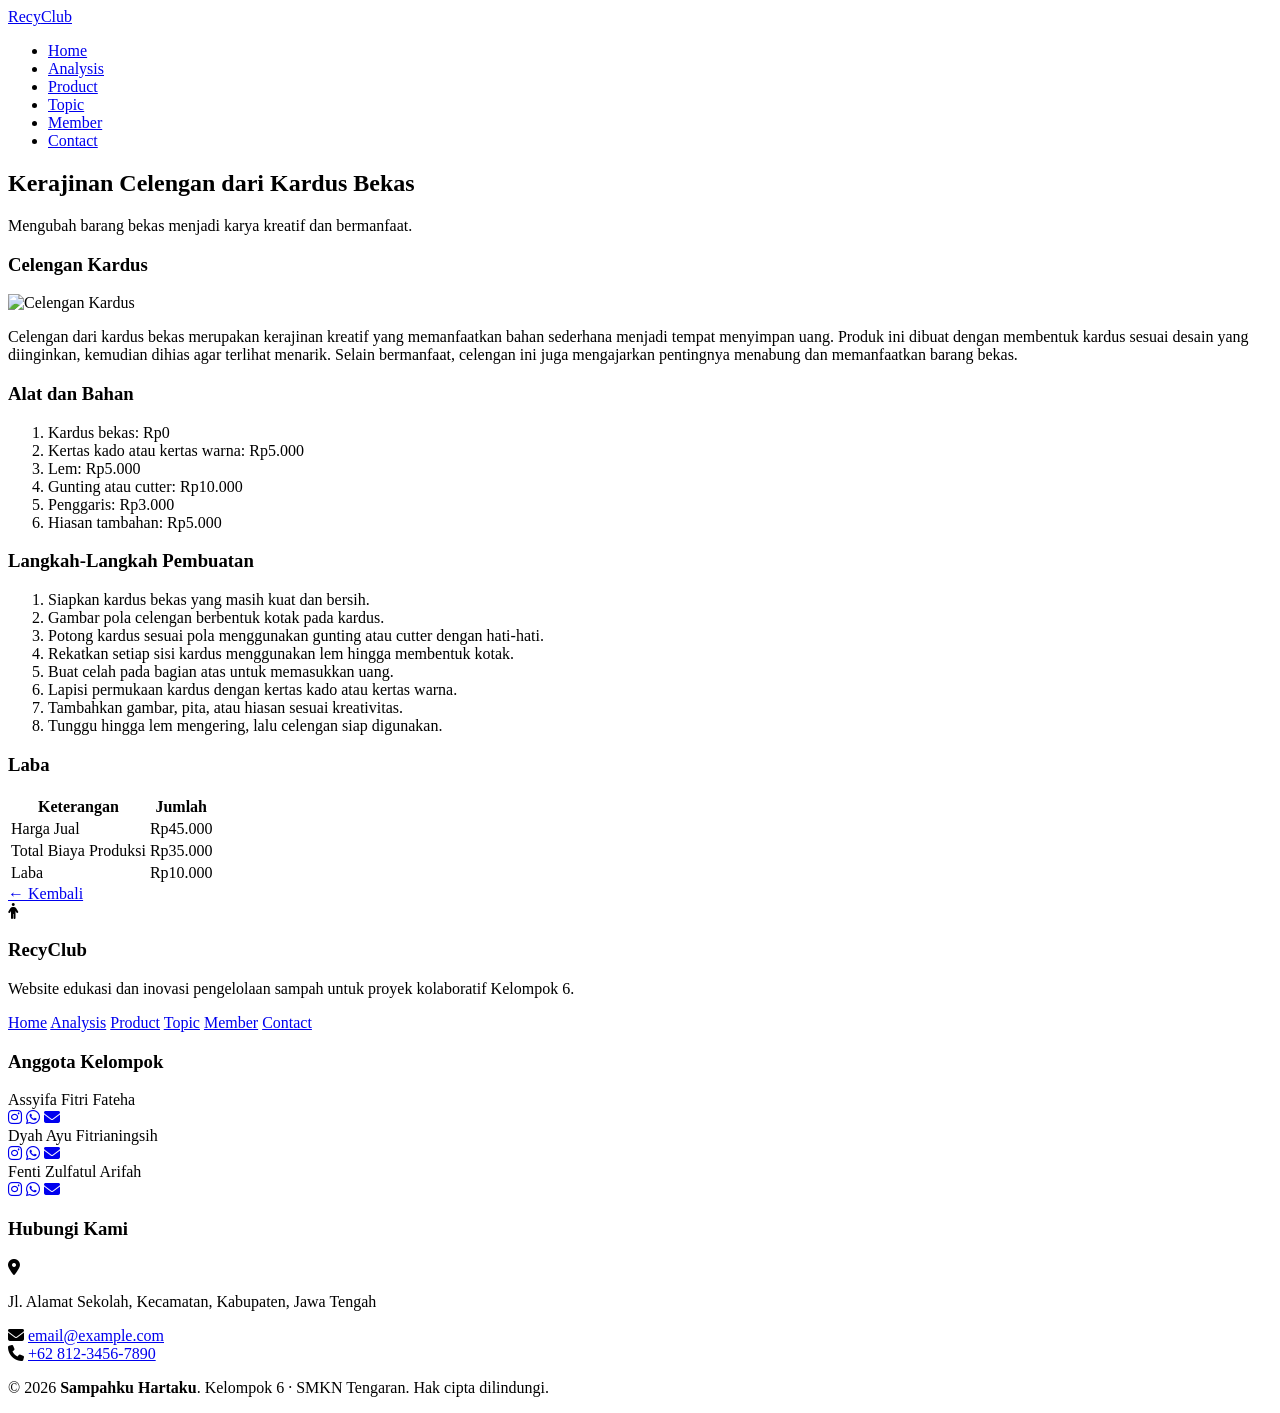
==== celengan.html @ 49f28661 "Add celengan.html for cardboard piggy bank project This HTML file outlines a project for creating a " ====
<!DOCTYPE html>
<html lang="id">
<head>
    <meta charset="UTF-8">
    <meta name="viewport" content="width=device-width, initial-scale=1.0">
    <title>Celengan Kardus</title>
    <link rel="stylesheet" href="celengan.css">
</head>

<body>

    <header>
        <nav class="navbar">
            <a href="#home" class="logo">Recy<span>Club</span></a>

            <ul class="nav-menu">
                <li><a href="home.html">Home</a></li>
                <li><a href="analysis.html">Analysis</a></li>
                <li><a href="product.html">Product</a></li>
                <li><a href="topicmapel.html">Topic</a></li>
                <li><a href="member2.html">Member</a></li>
                <li><a href="contact.html">Contact</a></li>
            </ul>
        </nav>
    </header>
    
    <section class="hero">
        <h2>Kerajinan Celengan dari Kardus Bekas</h2>
        <p>Mengubah barang bekas menjadi karya kreatif dan bermanfaat.</p>
    </section>

    <section class="service">
        <div class="container">
            <div class="dampak">

                <div class="card">
                    <h3>Celengan Kardus</h3>

                    <img src="Gambar4.jpg"
                         alt="Celengan Kardus"
                         width="300">

                    <p>
                        Celengan dari kardus bekas merupakan
                        kerajinan kreatif yang memanfaatkan
                        bahan sederhana menjadi tempat menyimpan
                        uang. Produk ini dibuat dengan membentuk
                        kardus sesuai desain yang diinginkan,
                        kemudian dihias agar terlihat menarik.
                        Selain bermanfaat, celengan ini juga
                        mengajarkan pentingnya menabung dan
                        memanfaatkan barang bekas.
                    </p>
                </div>

                <div class="card">
                    <h3>Alat dan Bahan</h3>

                    <ol>
                        <li>Kardus bekas: Rp0</li>
                        <li>Kertas kado atau kertas warna: Rp5.000</li>
                        <li>Lem: Rp5.000</li>
                        <li>Gunting atau cutter: Rp10.000</li>
                        <li>Penggaris: Rp3.000</li>
                        <li>Hiasan tambahan: Rp5.000</li>
                    </ol>
                </div>

                <div class="card langkah">
                    <h3>Langkah-Langkah Pembuatan</h3>

                    <ol>
                        <li>Siapkan kardus bekas yang masih kuat dan bersih.</li>
                        <li>Gambar pola celengan berbentuk kotak pada kardus.</li>
                        <li>Potong kardus sesuai pola menggunakan gunting atau cutter dengan hati-hati.</li>
                        <li>Rekatkan setiap sisi kardus menggunakan lem hingga membentuk kotak.</li>
                        <li>Buat celah pada bagian atas untuk memasukkan uang.</li>
                        <li>Lapisi permukaan kardus dengan kertas kado atau kertas warna.</li>
                        <li>Tambahkan gambar, pita, atau hiasan sesuai kreativitas.</li>
                        <li>Tunggu hingga lem mengering, lalu celengan siap digunakan.</li>
                    </ol>
                </div>
                <div class="card">
    <h3>Laba</h3>

    <table>
        <tr>
            <th>Keterangan</th>
            <th>Jumlah</th>
        </tr>
        <tr>
            <td>Harga Jual</td>
            <td>Rp45.000</td>
        </tr>
        <tr>
            <td>Total Biaya Produksi</td>
            <td>Rp35.000</td>
        </tr>
        <tr>
            <td>Laba</td>
            <td>Rp10.000</td>
        </tr>
    </table><a href="index.html" class="back-button"> &#8592; Kembali</a>
</div>
</div>
            </div>
        </div>
    </section>

    <footer class="footer">
    <div class="footer-container">

        <!-- Kolom 1: Identitas Website -->
        <div class="footer-about">
            <div class="footer-logo">
                <i class="fa-solid fa-person"></i>
            </div>

            <h3>RecyClub</h3>

            <p>
                Website edukasi dan inovasi pengelolaan sampah
                untuk proyek kolaboratif Kelompok 6.
            </p>

            <div class="footer-menu">
                <a href="#home">Home</a>
                <a href="#analysis">Analysis</a>
                <a href="#product">Product</a>
                <a href="#topic">Topic</a>
                <a href="#member">Member</a>
                <a href="#contact">Contact</a>
            </div>
        </div>

        <!-- Kolom 2: Anggota Kelompok -->
        <div class="footer-members">
            <h3>Anggota Kelompok</h3>

            <div class="member-item">
                <span>Assyifa Fitri Fateha</span>
                <div class="social-icons">
                    <a href="https://www.instagram.com/fleuriesyifaa?xtok=MTVhamZsZ2R6a3NzaQ==" aria-label="Instagram"><i class="fa-brands fa-instagram"></i></a>
                    <a href="https://wa.me/6283862240903" aria-label="WhatsApp"><i class="fa-brands fa-whatsapp"></i></a>
                    <a href="mailto:assyifa.p26025@satamail.my.id" aria-label="Email"><i class="fa-solid fa-envelope"></i></a>
                </div>
            </div>

            <div class="member-item">
                <span>Dyah Ayu Fitrianingsih</span>
                <div class="social-icons">
                    <a href="https://www.instagram.com/_dyahf__?dlrf=cDN1NWYwY28wc2hr" aria-label="Instagram"><i class="fa-brands fa-instagram"></i></a>
                    <a href="https://wa.me/6283829670711" aria-label="WhatsApp"><i class="fa-brands fa-whatsapp"></i></a>
                    <a href="mailto:dyah.p26057@satamail.my.id" aria-label="Email"><i class="fa-solid fa-envelope"></i></a>
                </div>
            </div>

            <div class="member-item">
                <span>Fenti Zulfatul Arifah</span>
                <div class="social-icons">
                    <a href="https://www.instagram.com/yuknowntii?rpxt=aGJrZnRvMXQ5aHd3" aria-label="Instagram"><i class="fa-brands fa-instagram"></i></a>
                    <a href="https://wa.me/6282333134593" aria-label="WhatsApp"><i class="fa-brands fa-whatsapp"></i></a>
                    <a href="mailto:fenti.p26063@satamail.my.id" aria-label="Email"><i class="fa-solid fa-envelope"></i></a>
                </div>
            </div>
        </div>

        <!-- Kolom 3: Hubungi Kami -->
        <div class="footer-contact">
            <h3>Hubungi Kami</h3>

            <div class="contact-item">
                <i class="fa-solid fa-location-dot"></i>
                <p>
                    Jl. Alamat Sekolah, Kecamatan,
                    Kabupaten, Jawa Tengah
                </p>
            </div>

            <div class="contact-item">
                <i class="fa-solid fa-envelope"></i>
                <a href="mailto:email@example.com">
                    email@example.com
                </a>
            </div>

            <div class="contact-item">
                <i class="fa-solid fa-phone"></i>
                <a href="tel:+6281234567890">
                    +62 812-3456-7890
                </a>
            </div>
        </div>

    </div>

    <!-- Copyright -->
    <div class="footer-bottom">
        <p>
            © 2026 <strong>Sampahku Hartaku</strong>.
            Kelompok 6 · SMKN Tengaran. Hak cipta dilindungi.
        </p>
    </div>
</footer>
<!-- Font Awesome untuk ikon -->
<link rel="stylesheet"
href="https://cdnjs.cloudflare.com/ajax/libs/font-awesome/6.5.1/css/all.min.css">

</body>
</html>
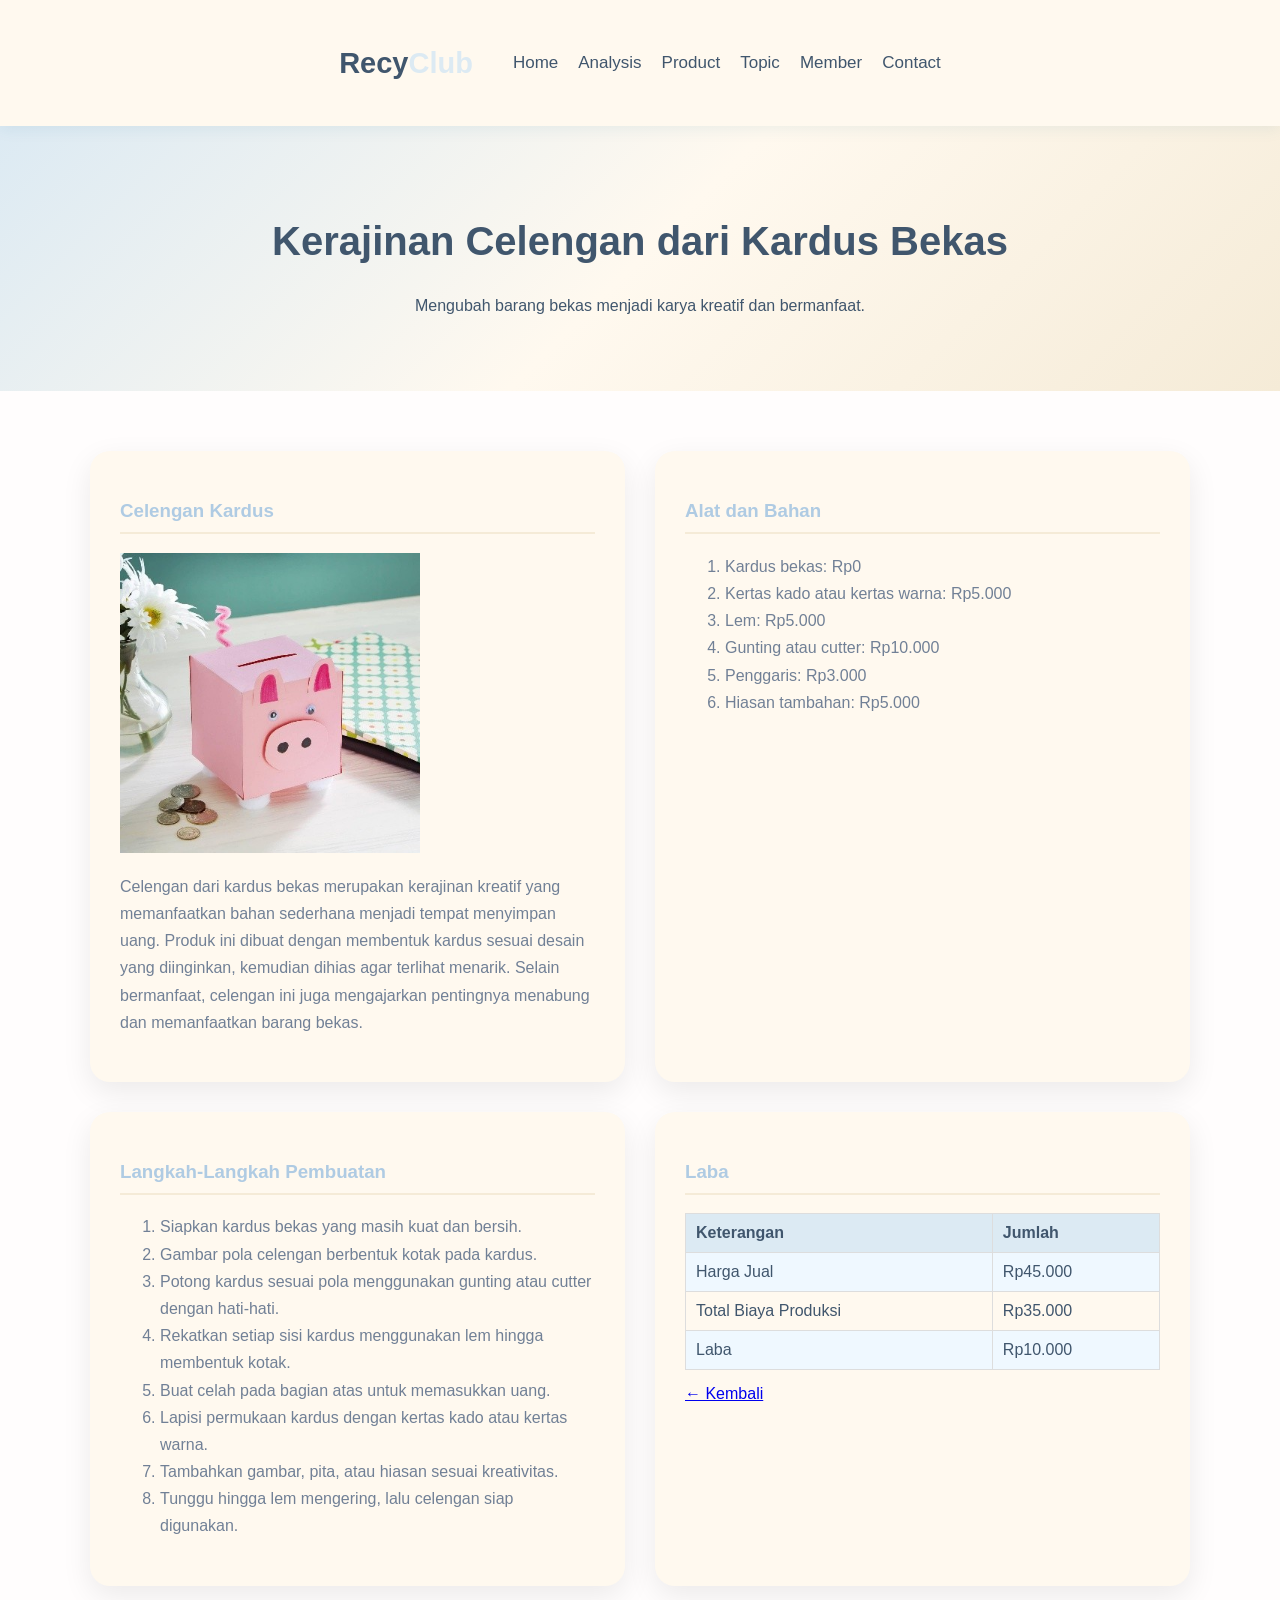
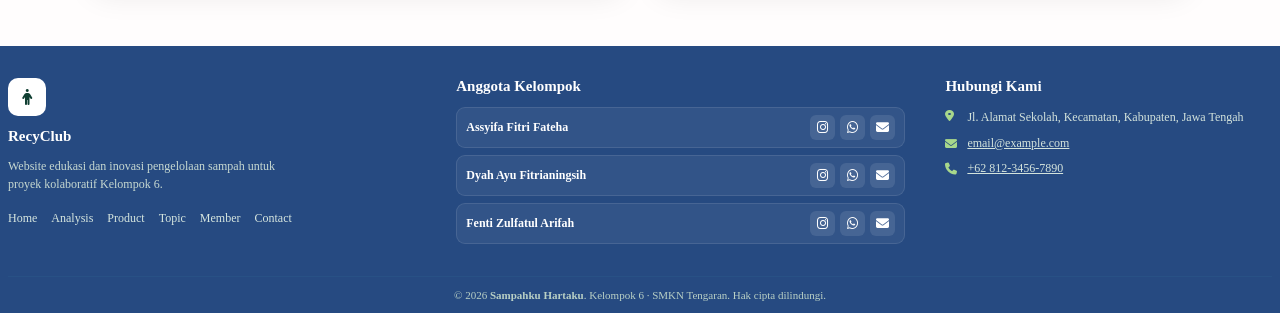
==== commit 33f158cd: "Update Home link to point to index.html" ====
--- a/celengan.html
+++ b/celengan.html
@@ -14,7 +14,7 @@
             <a href="#home" class="logo">Recy<span>Club</span></a>
 
             <ul class="nav-menu">
-                <li><a href="home.html">Home</a></li>
+                <li><a href="index.html">Home</a></li>
                 <li><a href="analysis.html">Analysis</a></li>
                 <li><a href="product.html">Product</a></li>
                 <li><a href="topicmapel.html">Topic</a></li>
--- a/celengan.css
+++ b/celengan.css
@@ -0,0 +1,400 @@
+:root {
+    --pink: #AFCBE3;
+    --blue: #DCEAF3;
+    --yellow: #F5EBD7;
+    --white: #FFF9EF;
+    --ink: #40566D;
+    --muted: #718096;
+}
+
+* {
+    box-sizing: border-box;
+}
+
+body {
+    margin: 0;
+    font-family: Arial, sans-serif;
+    color: var(--ink);
+    background: #FFF9EF;
+}
+
+header {
+    width: 100%;
+    background: var(--white);
+    position: sticky;
+    top: 0;
+    z-index: 1000;
+    box-shadow: 0 3px 15px rgba(8, 98, 136, 0.08);
+}
+
+.navbar {
+    max-width: 1200px;
+    margin: auto;
+    padding: 17px 35px;
+    display: flex;
+    justify-content: space-between;
+    align-items: center;
+}
+
+.logo {
+    font-size: 29px;
+    font-weight: bold;
+    color: var(--dark-blue);
+    text-decoration: none;
+}
+
+.logo span {
+    color: var(--blue);
+}
+
+.nav-menu {
+    display: flex;
+    align-items: center;
+    gap: 30px;
+    list-style: none;
+}
+
+.nav-menu a {
+    text-decoration: none;
+    color: var(--dark-blue);
+    font-size: 17px;
+    transition: 0.3s;
+}
+
+.nav-menu a:hover {
+    color: #e1a943;
+}
+
+
+header {
+    padding: 20px 30px;
+    background: var(--white);
+    display: flex;
+    justify-content: space-between;
+    align-items: center;
+}
+
+.nav-menu {
+    display: flex;
+    gap: 20px;
+    list-style: none;
+}
+
+.nav-menu a {
+    color: var(--ink);
+    text-decoration: none;
+}
+
+.hero {
+    padding: 60px 20px;
+    text-align: center;
+    background: linear-gradient(
+        135deg,
+        #DCEAF3,
+        #FFF9EF,
+        #F5EBD7
+    );
+}
+
+.hero h2 {
+    font-size: 40px;
+    color: #40566D;
+}
+
+.hero a {
+    display: inline-block;
+    padding: 10p 20px;
+    border-radius: 10px;
+    background: var(--pink);
+    color: white;
+    text-decoration: none;
+}
+
+.service {
+    padding: 60px 30px;
+    background: #fffdfd;
+}
+
+.container {
+    max-width: 1100px;
+    margin: auto;
+}
+
+.dampak {
+    display: grid;
+    grid-template-columns: repeat(2, 1fr);
+    gap: 30px;
+}
+
+.card {
+    padding: 30px;
+    border-radius: 20px;
+    background: var(--white);
+    box-shadow: 0 10px 30px rgba(0,0,0,0.08);
+}
+
+.card h3 {
+    color: var(--pink);
+    border-bottom: 2px solid var(--yellow);
+    padding-bottom: 10px;
+}
+
+.card h4 {
+    color: #4c91bb;
+}
+
+.card p, .card li {
+    color: var(--muted);
+    line-height: 1.7;
+}
+
+.card table {
+    width: 100%;
+    border-collapse: collapse;
+    margin: 15px 0;
+}
+
+.card th {
+    background: var(--blue);
+}
+
+.card th, .card td {
+    padding: 10px;
+    border: 1px solid #ddd;
+    text-align: left;
+}
+
+.card tr:nth-child(even) {
+    background: #eff8ff;
+}
+
+.site-footer {
+    padding: 25px;
+    text-align: center;
+    color: white;
+    background: #40566D;
+}
+
+.site-footer a {
+    color: var(--yellow);
+    text-decoration: none;
+}
+
+@media (max-width: 700px) {
+    .dampak {
+        grid-template-columns: 1fr;
+    }
+
+    header {
+        flex-direction: column;
+    }
+
+    .nav-menu {
+        padding: 0;
+        flex-wrap: wrap;
+        justify-content: center;
+    }
+}
+
+.footer {
+    width: 100%;
+    background-color: #264a81;
+    color: #ffffff;
+    padding: 32px 8px 12px;
+    font-family: "Times New Roman", Times, serif;
+    box-sizing: border-box;
+    text-align: left;
+}
+
+.footer * {
+    box-sizing: border-box;
+}
+
+.footer-container {
+    display: grid;
+    grid-template-columns: 1fr 1.1fr 0.8fr;
+    gap: 40px;
+    align-items: start;
+    width: 100%;
+    padding-bottom: 25px;
+}
+
+/* JUDUL */
+.footer h3 {
+    font-size: 15px;
+    font-weight: bold;
+    margin: 0 0 12px;
+    color: white;
+    text-align: left;
+}
+
+/* KOLOM IDENTITAS */
+.footer-about {
+    text-align: left;
+}
+
+.footer-logo {
+    width: 38px;
+    height: 38px;
+    background: white;
+    color: #103f32;
+    border-radius: 10px;
+    display: flex;
+    justify-content: center;
+    align-items: center;
+    margin-bottom: 12px;
+}
+
+.footer-about p {
+    font-size: 12px;
+    line-height: 1.5;
+    color: #c7d9d1;
+    max-width: 290px;
+    margin: 0 0 18px;
+    text-align: left;
+}
+
+/* NAVIGASI */
+.footer-menu {
+    display: flex;
+    align-items: center;
+    flex-wrap: wrap;
+    gap: 14px;
+}
+
+.footer-menu a {
+    font-size: 12px;
+    color: #d6e6df;
+    text-decoration: none;
+}
+
+/* ANGGOTA KELOMPOK */
+.footer-members {
+    text-align: left;
+}
+
+.footer-members h3 {
+    margin-bottom: 12px;
+}
+
+.member-item {
+    width: 100%;
+    min-height: 36px;
+    padding: 7px 9px;
+    margin-bottom: 7px;
+
+    display: flex;
+    justify-content: space-between;
+    align-items: center;
+
+    background: rgba(255,255,255,0.06);
+    border: 1px solid rgba(255,255,255,0.10);
+    border-radius: 9px;
+}
+
+.member-item span {
+    font-size: 12px;
+    font-weight: bold;
+    color: white;
+}
+
+/* IKON SOSIAL MEDIA */
+.social-icons {
+    display: flex;
+    align-items: center;
+    gap: 5px;
+}
+
+.social-icons a {
+    width: 25px;
+    height: 25px;
+
+    display: flex;
+    justify-content: center;
+    align-items: center;
+
+    background: rgba(255,255,255,0.10);
+    border: none;
+    border-radius: 6px;
+
+    color: white;
+    text-decoration: none;
+    font-size: 13px;
+}
+
+/* KONTAK */
+.footer-contact {
+    text-align: left;
+}
+
+.footer-contact h3 {
+    margin-bottom: 13px;
+}
+
+.contact-item {
+    display: flex;
+    align-items: flex-start;
+    gap: 10px;
+    margin-bottom: 10px;
+    color: #d3e3dc;
+    font-size: 12px;
+}
+
+.contact-item i {
+    color: #a8d88b;
+    width: 12px;
+    flex-shrink: 0;
+    margin-top: 2px;
+}
+
+.contact-item p {
+    margin: 0;
+    line-height: 1.5;
+    text-align: left;
+}
+
+.contact-item a {
+    color: #d3e3dc;
+    font-size: 12px;
+}
+
+/* COPYRIGHT */
+.footer-bottom {
+    border-top: 1px solid rgba(55, 128, 164, 0.13);
+    padding-top: 12px;
+    text-align: center;
+}
+
+.footer-bottom p {
+    font-size: 11px;
+    color: #b9d0c5;
+    margin: 0;
+}
+
+/* RESPONSIVE TABLET */
+@media (max-width: 768px) {
+    .footer-container {
+        grid-template-columns: 1fr 1fr;
+        gap: 25px;
+    }
+
+    .footer-contact {
+        grid-column: 1 / -1;
+    }
+}
+
+/* RESPONSIVE HP */
+@media (max-width: 480px) {
+    .footer {
+        padding: 25px 16px 12px;
+    }
+
+    .footer-container {
+        grid-template-columns: 1fr;
+        gap: 22px;
+    }
+
+    .footer-contact {
+        grid-column: auto;
+    }
+}
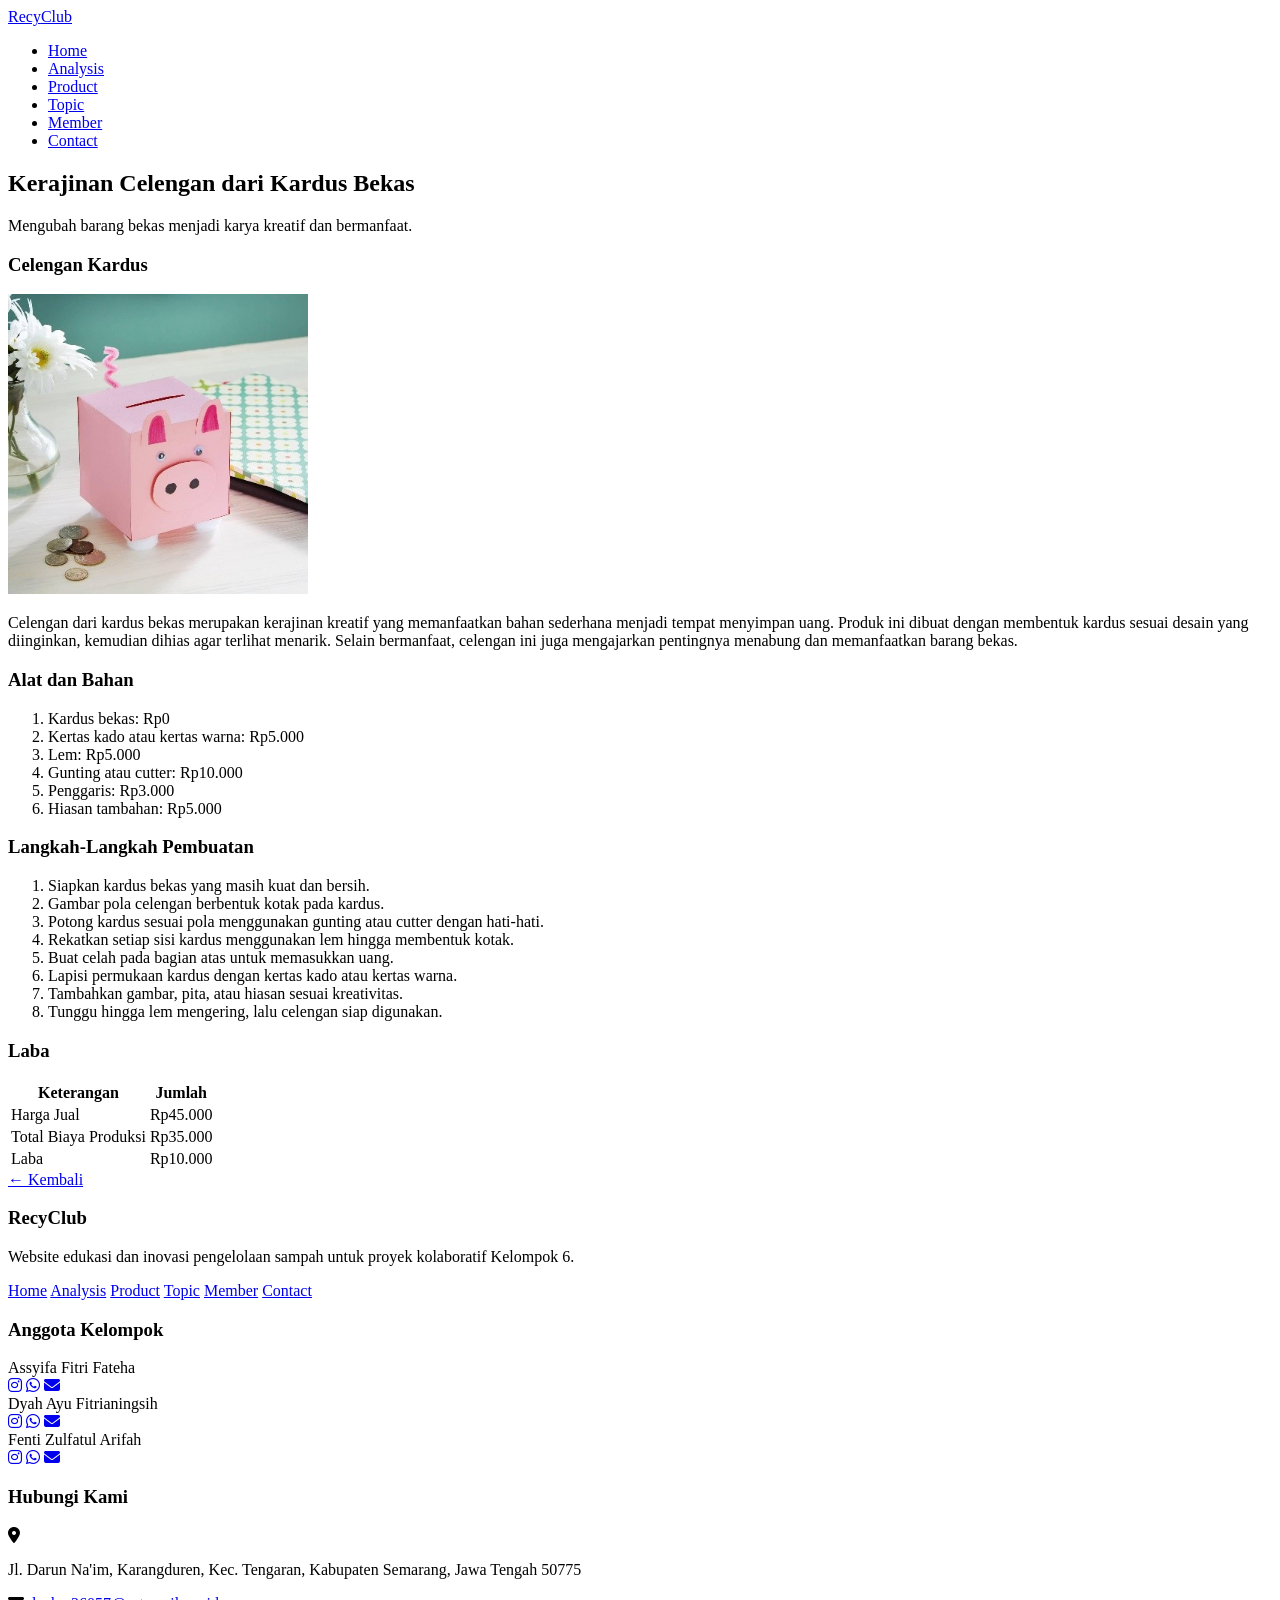
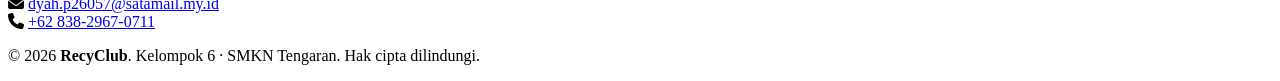
==== commit 522d6644: "Update footer links and contact information" ====
--- a/celengan.html
+++ b/celengan.html
@@ -15,11 +15,11 @@
 
             <ul class="nav-menu">
                 <li><a href="index.html">Home</a></li>
-                <li><a href="analysis.html">Analysis</a></li>
-                <li><a href="product.html">Product</a></li>
-                <li><a href="topicmapel.html">Topic</a></li>
-                <li><a href="member2.html">Member</a></li>
-                <li><a href="contact.html">Contact</a></li>
+                <li><a href="index.html#analysis">Analysis</a></li>
+                <li><a href="index.html#product">Product</a></li>
+                <li><a href="index.html#Topic">Topic</a></li>
+                <li><a href="index.html#member">Member</a></li>
+                <li><a href="index.html#contact">Contact</a></li>
             </ul>
         </nav>
     </header>
@@ -107,14 +107,13 @@
         </div>
     </section>
 
+    <!-- FOOTER -->
     <footer class="footer">
     <div class="footer-container">
 
         <!-- Kolom 1: Identitas Website -->
         <div class="footer-about">
-            <div class="footer-logo">
-                <i class="fa-solid fa-person"></i>
-            </div>
+            
 
             <h3>RecyClub</h3>
 
@@ -124,12 +123,12 @@
             </p>
 
             <div class="footer-menu">
-                <a href="#home">Home</a>
-                <a href="#analysis">Analysis</a>
-                <a href="#product">Product</a>
-                <a href="#topic">Topic</a>
-                <a href="#member">Member</a>
-                <a href="#contact">Contact</a>
+                <a href="index.html#home">Home</a>
+                <a href="index.html#analysis">Analysis</a>
+                <a href="index.html#product">Product</a>
+                <a href="index.html#Topic">Topic</a>
+                <a href="index.html#member">Member</a>
+                <a href="index.html#contact">Contact</a>
             </div>
         </div>
 
@@ -143,6 +142,8 @@
                     <a href="https://www.instagram.com/fleuriesyifaa?xtok=MTVhamZsZ2R6a3NzaQ==" aria-label="Instagram"><i class="fa-brands fa-instagram"></i></a>
                     <a href="https://wa.me/6283862240903" aria-label="WhatsApp"><i class="fa-brands fa-whatsapp"></i></a>
                     <a href="mailto:assyifa.p26025@satamail.my.id" aria-label="Email"><i class="fa-solid fa-envelope"></i></a>
+                    <link rel="stylesheet"
+href="https://cdnjs.cloudflare.com/ajax/libs/font-awesome/6.5.0/css/all.min.css">
                 </div>
             </div>
 
@@ -152,6 +153,8 @@
                     <a href="https://www.instagram.com/_dyahf__?dlrf=cDN1NWYwY28wc2hr" aria-label="Instagram"><i class="fa-brands fa-instagram"></i></a>
                     <a href="https://wa.me/6283829670711" aria-label="WhatsApp"><i class="fa-brands fa-whatsapp"></i></a>
                     <a href="mailto:dyah.p26057@satamail.my.id" aria-label="Email"><i class="fa-solid fa-envelope"></i></a>
+                    <link rel="stylesheet"
+href="https://cdnjs.cloudflare.com/ajax/libs/font-awesome/6.5.0/css/all.min.css">
                 </div>
             </div>
 
@@ -161,6 +164,8 @@
                     <a href="https://www.instagram.com/yuknowntii?rpxt=aGJrZnRvMXQ5aHd3" aria-label="Instagram"><i class="fa-brands fa-instagram"></i></a>
                     <a href="https://wa.me/6282333134593" aria-label="WhatsApp"><i class="fa-brands fa-whatsapp"></i></a>
                     <a href="mailto:fenti.p26063@satamail.my.id" aria-label="Email"><i class="fa-solid fa-envelope"></i></a>
+                    <link rel="stylesheet"
+href="https://cdnjs.cloudflare.com/ajax/libs/font-awesome/6.5.0/css/all.min.css">
                 </div>
             </div>
         </div>
@@ -172,22 +177,21 @@
             <div class="contact-item">
                 <i class="fa-solid fa-location-dot"></i>
                 <p>
-                    Jl. Alamat Sekolah, Kecamatan,
-                    Kabupaten, Jawa Tengah
+                    Jl. Darun Na'im, Karangduren, Kec. Tengaran, Kabupaten Semarang, Jawa Tengah 50775
                 </p>
             </div>
 
             <div class="contact-item">
                 <i class="fa-solid fa-envelope"></i>
-                <a href="mailto:email@example.com">
-                    email@example.com
+                <a href="mailto:dyah.p26057@satamail.my.id">
+                    dyah.p26057@satamail.my.id
                 </a>
             </div>
 
             <div class="contact-item">
                 <i class="fa-solid fa-phone"></i>
-                <a href="tel:+6281234567890">
-                    +62 812-3456-7890
+                <a href="tel:+62 838-2967-0711">
+                    +62 838-2967-0711
                 </a>
             </div>
         </div>
@@ -197,11 +201,12 @@
     <!-- Copyright -->
     <div class="footer-bottom">
         <p>
-            © 2026 <strong>Sampahku Hartaku</strong>.
+            © 2026 <strong>RecyClub</strong>.
             Kelompok 6 · SMKN Tengaran. Hak cipta dilindungi.
         </p>
     </div>
 </footer>
+
 <!-- Font Awesome untuk ikon -->
 <link rel="stylesheet"
 href="https://cdnjs.cloudflare.com/ajax/libs/font-awesome/6.5.1/css/all.min.css">
--- a/celengan.css
+++ b/celengan.css
@@ -1,400 +1,219 @@
-:root {
-    --pink: #AFCBE3;
-    --blue: #DCEAF3;
-    --yellow: #F5EBD7;
-    --white: #FFF9EF;
-    --ink: #40566D;
-    --muted: #718096;
-}
-
-* {
-    box-sizing: border-box;
-}
-
-body {
-    margin: 0;
-    font-family: Arial, sans-serif;
-    color: var(--ink);
-    background: #FFF9EF;
-}
-
-header {
-    width: 100%;
-    background: var(--white);
-    position: sticky;
-    top: 0;
-    z-index: 1000;
-    box-shadow: 0 3px 15px rgba(8, 98, 136, 0.08);
-}
-
-.navbar {
-    max-width: 1200px;
-    margin: auto;
-    padding: 17px 35px;
-    display: flex;
-    justify-content: space-between;
-    align-items: center;
-}
-
-.logo {
-    font-size: 29px;
-    font-weight: bold;
-    color: var(--dark-blue);
-    text-decoration: none;
-}
-
-.logo span {
-    color: var(--blue);
-}
-
-.nav-menu {
-    display: flex;
-    align-items: center;
-    gap: 30px;
-    list-style: none;
-}
-
-.nav-menu a {
-    text-decoration: none;
-    color: var(--dark-blue);
-    font-size: 17px;
-    transition: 0.3s;
-}
-
-.nav-menu a:hover {
-    color: #e1a943;
-}
-
-
-header {
-    padding: 20px 30px;
-    background: var(--white);
-    display: flex;
-    justify-content: space-between;
-    align-items: center;
-}
-
-.nav-menu {
-    display: flex;
-    gap: 20px;
-    list-style: none;
-}
-
-.nav-menu a {
-    color: var(--ink);
-    text-decoration: none;
-}
-
-.hero {
-    padding: 60px 20px;
-    text-align: center;
-    background: linear-gradient(
-        135deg,
-        #DCEAF3,
-        #FFF9EF,
-        #F5EBD7
-    );
-}
-
-.hero h2 {
-    font-size: 40px;
-    color: #40566D;
-}
-
-.hero a {
-    display: inline-block;
-    padding: 10p 20px;
-    border-radius: 10px;
-    background: var(--pink);
-    color: white;
-    text-decoration: none;
-}
-
-.service {
-    padding: 60px 30px;
-    background: #fffdfd;
-}
-
-.container {
-    max-width: 1100px;
-    margin: auto;
-}
-
-.dampak {
-    display: grid;
-    grid-template-columns: repeat(2, 1fr);
-    gap: 30px;
-}
-
-.card {
-    padding: 30px;
-    border-radius: 20px;
-    background: var(--white);
-    box-shadow: 0 10px 30px rgba(0,0,0,0.08);
-}
-
-.card h3 {
-    color: var(--pink);
-    border-bottom: 2px solid var(--yellow);
-    padding-bottom: 10px;
-}
-
-.card h4 {
-    color: #4c91bb;
-}
-
-.card p, .card li {
-    color: var(--muted);
-    line-height: 1.7;
-}
-
-.card table {
-    width: 100%;
-    border-collapse: collapse;
-    margin: 15px 0;
-}
-
-.card th {
-    background: var(--blue);
-}
-
-.card th, .card td {
-    padding: 10px;
-    border: 1px solid #ddd;
-    text-align: left;
-}
-
-.card tr:nth-child(even) {
-    background: #eff8ff;
-}
-
-.site-footer {
-    padding: 25px;
-    text-align: center;
-    color: white;
-    background: #40566D;
-}
-
-.site-footer a {
-    color: var(--yellow);
-    text-decoration: none;
-}
-
-@media (max-width: 700px) {
-    .dampak {
-        grid-template-columns: 1fr;
-    }
-
-    header {
-        flex-direction: column;
-    }
-
-    .nav-menu {
-        padding: 0;
-        flex-wrap: wrap;
-        justify-content: center;
-    }
-}
-
-.footer {
-    width: 100%;
-    background-color: #264a81;
-    color: #ffffff;
-    padding: 32px 8px 12px;
-    font-family: "Times New Roman", Times, serif;
-    box-sizing: border-box;
-    text-align: left;
-}
-
-.footer * {
-    box-sizing: border-box;
-}
-
-.footer-container {
-    display: grid;
-    grid-template-columns: 1fr 1.1fr 0.8fr;
-    gap: 40px;
-    align-items: start;
-    width: 100%;
-    padding-bottom: 25px;
-}
-
-/* JUDUL */
-.footer h3 {
-    font-size: 15px;
-    font-weight: bold;
-    margin: 0 0 12px;
-    color: white;
-    text-align: left;
-}
-
-/* KOLOM IDENTITAS */
-.footer-about {
-    text-align: left;
-}
-
-.footer-logo {
-    width: 38px;
-    height: 38px;
-    background: white;
-    color: #103f32;
-    border-radius: 10px;
-    display: flex;
-    justify-content: center;
-    align-items: center;
-    margin-bottom: 12px;
-}
-
-.footer-about p {
-    font-size: 12px;
-    line-height: 1.5;
-    color: #c7d9d1;
-    max-width: 290px;
-    margin: 0 0 18px;
-    text-align: left;
-}
-
-/* NAVIGASI */
-.footer-menu {
-    display: flex;
-    align-items: center;
-    flex-wrap: wrap;
-    gap: 14px;
-}
-
-.footer-menu a {
-    font-size: 12px;
-    color: #d6e6df;
-    text-decoration: none;
-}
-
-/* ANGGOTA KELOMPOK */
-.footer-members {
-    text-align: left;
-}
-
-.footer-members h3 {
-    margin-bottom: 12px;
-}
-
-.member-item {
-    width: 100%;
-    min-height: 36px;
-    padding: 7px 9px;
-    margin-bottom: 7px;
-
-    display: flex;
-    justify-content: space-between;
-    align-items: center;
-
-    background: rgba(255,255,255,0.06);
-    border: 1px solid rgba(255,255,255,0.10);
-    border-radius: 9px;
-}
-
-.member-item span {
-    font-size: 12px;
-    font-weight: bold;
-    color: white;
-}
-
-/* IKON SOSIAL MEDIA */
-.social-icons {
-    display: flex;
-    align-items: center;
-    gap: 5px;
-}
-
-.social-icons a {
-    width: 25px;
-    height: 25px;
-
-    display: flex;
-    justify-content: center;
-    align-items: center;
-
-    background: rgba(255,255,255,0.10);
-    border: none;
-    border-radius: 6px;
-
-    color: white;
-    text-decoration: none;
-    font-size: 13px;
-}
-
-/* KONTAK */
-.footer-contact {
-    text-align: left;
-}
-
-.footer-contact h3 {
-    margin-bottom: 13px;
-}
-
-.contact-item {
-    display: flex;
-    align-items: flex-start;
-    gap: 10px;
-    margin-bottom: 10px;
-    color: #d3e3dc;
-    font-size: 12px;
-}
-
-.contact-item i {
-    color: #a8d88b;
-    width: 12px;
-    flex-shrink: 0;
-    margin-top: 2px;
-}
-
-.contact-item p {
-    margin: 0;
-    line-height: 1.5;
-    text-align: left;
-}
-
-.contact-item a {
-    color: #d3e3dc;
-    font-size: 12px;
-}
-
-/* COPYRIGHT */
-.footer-bottom {
-    border-top: 1px solid rgba(55, 128, 164, 0.13);
-    padding-top: 12px;
-    text-align: center;
-}
-
-.footer-bottom p {
-    font-size: 11px;
-    color: #b9d0c5;
-    margin: 0;
-}
-
-/* RESPONSIVE TABLET */
-@media (max-width: 768px) {
-    .footer-container {
-        grid-template-columns: 1fr 1fr;
-        gap: 25px;
-    }
-
-    .footer-contact {
-        grid-column: 1 / -1;
-    }
-}
-
-/* RESPONSIVE HP */
-@media (max-width: 480px) {
-    .footer {
-        padding: 25px 16px 12px;
-    }
-
-    .footer-container {
-        grid-template-columns: 1fr;
-        gap: 22px;
-    }
-
-    .footer-contact {
-        grid-column: auto;
-    }
-}
+<!DOCTYPE html>
+<html lang="id">
+<head>
+    <meta charset="UTF-8">
+    <meta name="viewport" content="width=device-width, initial-scale=1.0">
+    <title>Celengan Kardus</title>
+    <link rel="stylesheet" href="celengan.css">
+</head>
+
+<body>
+
+    <header>
+        <nav class="navbar">
+            <a href="#home" class="logo">Recy<span>Club</span></a>
+
+            <ul class="nav-menu">
+                <li><a href="index.html">Home</a></li>
+                <li><a href="index.html#analysis">Analysis</a></li>
+                <li><a href="index.html#product">Product</a></li>
+                <li><a href="index.html#Topic">Topic</a></li>
+                <li><a href="index.html#member">Member</a></li>
+                <li><a href="index.html#contact">Contact</a></li>
+            </ul>
+        </nav>
+    </header>
+    
+    <section class="hero">
+        <h2>Kerajinan Celengan dari Kardus Bekas</h2>
+        <p>Mengubah barang bekas menjadi karya kreatif dan bermanfaat.</p>
+    </section>
+
+    <section class="service">
+        <div class="container">
+            <div class="dampak">
+
+                <div class="card">
+                    <h3>Celengan Kardus</h3>
+
+                    <img src="Gambar4.jpg"
+                         alt="Celengan Kardus"
+                         width="300">
+
+                    <p>
+                        Celengan dari kardus bekas merupakan
+                        kerajinan kreatif yang memanfaatkan
+                        bahan sederhana menjadi tempat menyimpan
+                        uang. Produk ini dibuat dengan membentuk
+                        kardus sesuai desain yang diinginkan,
+                        kemudian dihias agar terlihat menarik.
+                        Selain bermanfaat, celengan ini juga
+                        mengajarkan pentingnya menabung dan
+                        memanfaatkan barang bekas.
+                    </p>
+                </div>
+
+                <div class="card">
+                    <h3>Alat dan Bahan</h3>
+
+                    <ol>
+                        <li>Kardus bekas: Rp0</li>
+                        <li>Kertas kado atau kertas warna: Rp5.000</li>
+                        <li>Lem: Rp5.000</li>
+                        <li>Gunting atau cutter: Rp10.000</li>
+                        <li>Penggaris: Rp3.000</li>
+                        <li>Hiasan tambahan: Rp5.000</li>
+                    </ol>
+                </div>
+
+                <div class="card langkah">
+                    <h3>Langkah-Langkah Pembuatan</h3>
+
+                    <ol>
+                        <li>Siapkan kardus bekas yang masih kuat dan bersih.</li>
+                        <li>Gambar pola celengan berbentuk kotak pada kardus.</li>
+                        <li>Potong kardus sesuai pola menggunakan gunting atau cutter dengan hati-hati.</li>
+                        <li>Rekatkan setiap sisi kardus menggunakan lem hingga membentuk kotak.</li>
+                        <li>Buat celah pada bagian atas untuk memasukkan uang.</li>
+                        <li>Lapisi permukaan kardus dengan kertas kado atau kertas warna.</li>
+                        <li>Tambahkan gambar, pita, atau hiasan sesuai kreativitas.</li>
+                        <li>Tunggu hingga lem mengering, lalu celengan siap digunakan.</li>
+                    </ol>
+                </div>
+                <div class="card">
+    <h3>Laba</h3>
+
+    <table>
+        <tr>
+            <th>Keterangan</th>
+            <th>Jumlah</th>
+        </tr>
+        <tr>
+            <td>Harga Jual</td>
+            <td>Rp45.000</td>
+        </tr>
+        <tr>
+            <td>Total Biaya Produksi</td>
+            <td>Rp35.000</td>
+        </tr>
+        <tr>
+            <td>Laba</td>
+            <td>Rp10.000</td>
+        </tr>
+    </table><a href="index.html" class="back-button"> &#8592; Kembali</a>
+</div>
+</div>
+            </div>
+        </div>
+    </section>
+
+    <!-- FOOTER -->
+    <footer class="footer">
+    <div class="footer-container">
+
+        <!-- Kolom 1: Identitas Website -->
+        <div class="footer-about">
+            
+
+            <h3>RecyClub</h3>
+
+            <p>
+                Website edukasi dan inovasi pengelolaan sampah
+                untuk proyek kolaboratif Kelompok 6.
+            </p>
+
+            <div class="footer-menu">
+                <a href="index.html#home">Home</a>
+                <a href="index.html#analysis">Analysis</a>
+                <a href="index.html#product">Product</a>
+                <a href="index.html#Topic">Topic</a>
+                <a href="index.html#member">Member</a>
+                <a href="index.html#contact">Contact</a>
+            </div>
+        </div>
+
+        <!-- Kolom 2: Anggota Kelompok -->
+        <div class="footer-members">
+            <h3>Anggota Kelompok</h3>
+
+            <div class="member-item">
+                <span>Assyifa Fitri Fateha</span>
+                <div class="social-icons">
+                    <a href="https://www.instagram.com/fleuriesyifaa?xtok=MTVhamZsZ2R6a3NzaQ==" aria-label="Instagram"><i class="fa-brands fa-instagram"></i></a>
+                    <a href="https://wa.me/6283862240903" aria-label="WhatsApp"><i class="fa-brands fa-whatsapp"></i></a>
+                    <a href="mailto:assyifa.p26025@satamail.my.id" aria-label="Email"><i class="fa-solid fa-envelope"></i></a>
+                    <link rel="stylesheet"
+href="https://cdnjs.cloudflare.com/ajax/libs/font-awesome/6.5.0/css/all.min.css">
+                </div>
+            </div>
+
+            <div class="member-item">
+                <span>Dyah Ayu Fitrianingsih</span>
+                <div class="social-icons">
+                    <a href="https://www.instagram.com/_dyahf__?dlrf=cDN1NWYwY28wc2hr" aria-label="Instagram"><i class="fa-brands fa-instagram"></i></a>
+                    <a href="https://wa.me/6283829670711" aria-label="WhatsApp"><i class="fa-brands fa-whatsapp"></i></a>
+                    <a href="mailto:dyah.p26057@satamail.my.id" aria-label="Email"><i class="fa-solid fa-envelope"></i></a>
+                    <link rel="stylesheet"
+href="https://cdnjs.cloudflare.com/ajax/libs/font-awesome/6.5.0/css/all.min.css">
+                </div>
+            </div>
+
+            <div class="member-item">
+                <span>Fenti Zulfatul Arifah</span>
+                <div class="social-icons">
+                    <a href="https://www.instagram.com/yuknowntii?rpxt=aGJrZnRvMXQ5aHd3" aria-label="Instagram"><i class="fa-brands fa-instagram"></i></a>
+                    <a href="https://wa.me/6282333134593" aria-label="WhatsApp"><i class="fa-brands fa-whatsapp"></i></a>
+                    <a href="mailto:fenti.p26063@satamail.my.id" aria-label="Email"><i class="fa-solid fa-envelope"></i></a>
+                    <link rel="stylesheet"
+href="https://cdnjs.cloudflare.com/ajax/libs/font-awesome/6.5.0/css/all.min.css">
+                </div>
+            </div>
+        </div>
+
+        <!-- Kolom 3: Hubungi Kami -->
+        <div class="footer-contact">
+            <h3>Hubungi Kami</h3>
+
+            <div class="contact-item">
+                <i class="fa-solid fa-location-dot"></i>
+                <p>
+                    Jl. Darun Na'im, Karangduren, Kec. Tengaran, Kabupaten Semarang, Jawa Tengah 50775
+                </p>
+            </div>
+
+            <div class="contact-item">
+                <i class="fa-solid fa-envelope"></i>
+                <a href="mailto:dyah.p26057@satamail.my.id">
+                    dyah.p26057@satamail.my.id
+                </a>
+            </div>
+
+            <div class="contact-item">
+                <i class="fa-solid fa-phone"></i>
+                <a href="tel:+62 838-2967-0711">
+                    +62 838-2967-0711
+                </a>
+            </div>
+        </div>
+
+    </div>
+
+    <!-- Copyright -->
+    <div class="footer-bottom">
+        <p>
+            © 2026 <strong>RecyClub</strong>.
+            Kelompok 6 · SMKN Tengaran. Hak cipta dilindungi.
+        </p>
+    </div>
+</footer>
+
+<!-- Font Awesome untuk ikon -->
+<link rel="stylesheet"
+href="https://cdnjs.cloudflare.com/ajax/libs/font-awesome/6.5.1/css/all.min.css">
+
+
+    
+
+
+</body>
+</html>
